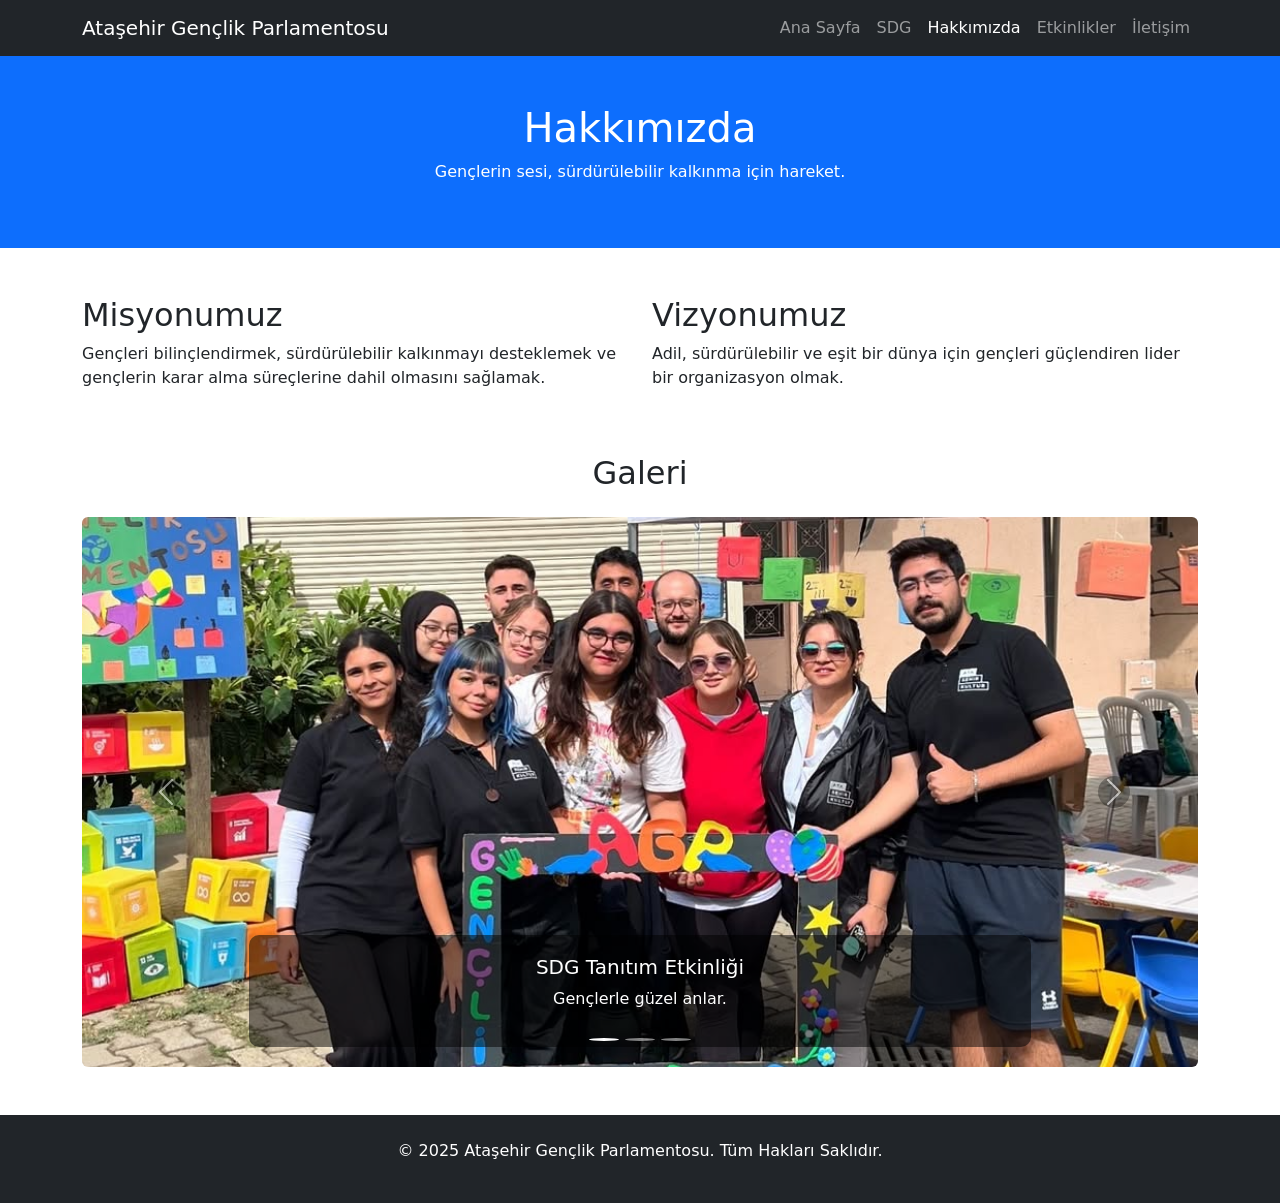
==== about.html @ f74af95c "firs commit" ====
<!DOCTYPE html>
<html lang="tr">
<head>
    <meta charset="UTF-8">
    <meta name="viewport" content="width=device-width, initial-scale=1">
    <title>Hakkımızda - Ataşehir Gençlik Parlamentosu</title>
    <link rel="stylesheet" href="assets/style.css">
    <link rel="stylesheet" href="https://cdn.jsdelivr.net/npm/bootstrap@5.3.0/dist/css/bootstrap.min.css">
</head>
<body>

<!-- Navbar -->
<nav class="navbar navbar-expand-lg navbar-dark bg-dark">
    <div class="container">
        <a class="navbar-brand" href="index.html">Ataşehir Gençlik Parlamentosu</a>
        <button class="navbar-toggler" type="button" data-bs-toggle="collapse" data-bs-target="#navbarNav">
            <span class="navbar-toggler-icon"></span>
        </button>
        <div class="collapse navbar-collapse" id="navbarNav">
            <ul class="navbar-nav ms-auto">
                <li class="nav-item"><a class="nav-link" href="index.html">Ana Sayfa</a></li>
                <li class="nav-item"><a class="nav-link" href="sdg.html">SDG</a></li>
                <li class="nav-item"><a class="nav-link active" href="about.html">Hakkımızda</a></li>
                <li class="nav-item"><a class="nav-link" href="events.html">Etkinlikler</a></li>
                <li class="nav-item"><a class="nav-link" href="contact.html">İletişim</a></li>
            </ul>
        </div>
    </div>
</nav>

<!-- Hakkımızda Başlığı -->
<header class="bg-primary text-white text-center p-5">
    <h1>Hakkımızda</h1>
    <p>Gençlerin sesi, sürdürülebilir kalkınma için hareket.</p>
</header>

<!-- Misyon ve Vizyon -->
<section class="container mt-5">
    <div class="row">
        <div class="col-md-6">
            <h2>Misyonumuz</h2>
            <p>Gençleri bilinçlendirmek, sürdürülebilir kalkınmayı desteklemek ve gençlerin karar alma süreçlerine dahil olmasını sağlamak.</p>
        </div>
        <div class="col-md-6">
            <h2>Vizyonumuz</h2>
            <p>Adil, sürdürülebilir ve eşit bir dünya için gençleri güçlendiren lider bir organizasyon olmak.</p>
        </div>
    </div>
</section>

<!-- Galeri Slider -->
<section class="container mt-5">
    <h2 class="text-center mb-4">Galeri</h2>
    <div id="galleryCarousel" class="carousel slide" data-bs-ride="carousel">
        <div class="carousel-indicators">
            <button type="button" data-bs-target="#galleryCarousel" data-bs-slide-to="0" class="active"></button>
            <button type="button" data-bs-target="#galleryCarousel" data-bs-slide-to="1"></button>
            <button type="button" data-bs-target="#galleryCarousel" data-bs-slide-to="2"></button>
        </div>

        <div class="carousel-inner">
            <div class="carousel-item active">
                <img src="assets/about/about-1.jpg" class="d-block w-100 rounded" alt="Etkinlik 1">
                <div class="carousel-caption d-none d-md-block">
                    <h5>SDG Tanıtım Etkinliği</h5>
                    <p>Gençlerle güzel anlar.</p>
                </div>
            </div>
            <div class="carousel-item">
                <img src="assets/about/about-2.jpg" class="d-block w-100 rounded" alt="Etkinlik 2">
                <div class="carousel-caption d-none d-md-block">
                    <h5>Hayalini Yaz</h5>
                    <p>Hayallerden Ağaç oluşturduk.</p>
                </div>
            </div>
            <div class="carousel-item">
                <img src="assets/about/about-3.jpg" class="d-block w-100 rounded" alt="Etkinlik 3">
                <div class="carousel-caption d-none d-md-block">
                    <h5>Uluslararası Gençlik İlişkileri</h5>
                    <p>Farklı Kültürden Gençlerin Buluştuğu Bir Topluluğuz.</p>
                </div>
            </div>
        </div>

        <button class="carousel-control-prev" type="button" data-bs-target="#galleryCarousel" data-bs-slide="prev">
            <span class="carousel-control-prev-icon"></span>
        </button>
        <button class="carousel-control-next" type="button" data-bs-target="#galleryCarousel" data-bs-slide="next">
            <span class="carousel-control-next-icon"></span>
        </button>
    </div>
</section>

<!-- Footer -->
<footer class="bg-dark text-white text-center py-4 mt-5">
    <p>© 2025 Ataşehir Gençlik Parlamentosu. Tüm Hakları Saklıdır.</p>
</footer>

<script src="https://cdn.jsdelivr.net/npm/bootstrap@5.3.0/dist/js/bootstrap.bundle.min.js"></script>
</body>
</html>
---- assets/style.css ----
/* Hero Bölümü */
/* Hero Bölümü */
.hero {
    background: linear-gradient(rgba(0, 0, 0, 0.5), rgba(0, 0, 0, 0.5)), 
                url('../assets/hero.jpg') center/cover no-repeat;
    height: 600px;
    display: flex;
    align-items: center;
    justify-content: center;
    text-align: center;
    color: white;
    animation: fadeIn 1.5s ease-in-out;
}

.hero-title {
    font-size: 3.5rem;
    animation: slideUp 1.2s ease-out;
}

.hero-subtitle {
    font-size: 1.5rem;
    opacity: 0;
    animation: fadeIn 2s ease-in-out forwards;
}

.hero-btn {
    font-size: 1.2rem;
    padding: 12px 30px;
    border-radius: 50px;
    transition: all 0.3s ease-in-out;
}

.hero-btn:hover {
    background-color: #0056b3;
    transform: scale(1.1);
}

/* Animasyonlar */
@keyframes fadeIn {
    from { opacity: 0; }
    to { opacity: 1; }
}

@keyframes slideUp {
    from { transform: translateY(50px); opacity: 0; }
    to { transform: translateY(0); opacity: 1; }
}

@media (max-width: 768px) {
    .hero {
        height: 400px;
    }
    .hero-title {
        font-size: 2.5rem;
    }
    .hero-subtitle {
        font-size: 1.2rem;
    }
}

/* SDG Kartları */
.sdg-card {
    background: white;
    padding: 20px;
    border-radius: 10px;
    box-shadow: 0px 4px 10px rgba(0, 0, 0, 0.1);
    transition: transform 0.3s ease-in-out, box-shadow 0.3s ease-in-out;
}

.sdg-card:hover {
    transform: translateY(-5px);
    box-shadow: 0px 8px 20px rgba(0, 0, 0, 0.2);
}

.sdg-card img {
    max-height: 150px;
    object-fit: cover;
}

.sdg-card h4 {
    margin-top: 15px;
    font-weight: bold;
}


/* Kart Görselleri */
.img-fluid {
    max-height: 180px;
    object-fit: cover;
    border-radius: 5px;
}

/* Navbar Fix */
.navbar {
    transition: background-color 0.3s ease-in-out;
}

.navbar.scrolled {
    background-color: rgba(0, 0, 0, 0.85) ;
}

/* Etkinlik Kartları */
.event-card {
    background: white;
    padding: 20px;
    border-radius: 10px;
    box-shadow: 0px 4px 10px rgba(0, 0, 0, 0.1);
    transition: all 0.3s ease-in-out;
    text-align: center;
}

.event-card:hover {
    transform: translateY(-5px);
    box-shadow: 0px 8px 20px rgba(0, 0, 0, 0.2);
}


/* Kart Efekti */
.card {
    transition: transform 0.3s ease-in-out, box-shadow 0.3s ease-in-out;
    border-radius: 8px;
    overflow: hidden;
    box-shadow: 0 4px 8px rgba(0, 0, 0, 0.1);
}

.card:hover {
    transform: translateY(-5px);
    box-shadow: 0 8px 16px rgba(0, 0, 0, 0.2);
}


/* Footer */
footer {
    background-color: #222;
    color: #fff;
    padding: 20px 0;
    text-align: center;
}

footer a {
    color: #f8f9fa;
    text-decoration: none;
}

footer a:hover {
    color: #17a2b8;
}

/* İletişim Başlık Bölümü */
.contact-header {
    background: linear-gradient(rgba(0, 0, 0, 0.5), rgba(0, 0, 0, 0.5)),
    url('../assets/contact/contact-hader.jpg') center/cover no-repeat;
    height: 350px;
    display: flex;
    align-items: center;
    justify-content: center;
    text-align: center;
}

/* Buton Hover Efekti */
.btn-primary:hover {
    background-color: #0056b3;
}

/* Google Maps */
.ratio-16x9 iframe {
    border-radius: 10px;
    border: 2px solid #ddd;
}

.container {
    padding-left: 15px;
    padding-right: 15px;
}

/* Galeri Slider */
.carousel-inner img {
    max-height: 550px;
    object-fit: cover;
}

.carousel-caption {
    background: rgba(0, 0, 0, 0.5);
    padding: 10px;
    border-radius: 10px;
}

.carousel-control-prev-icon,
.carousel-control-next-icon {
    background-color: rgba(0, 0, 0, 0.6);
    border-radius: 50%;
    padding: 10px;
}

.carousel-indicators button {
    background-color: #ffffff;
    width: 10px;
    height: 10px;
    border-radius: 50%;
}
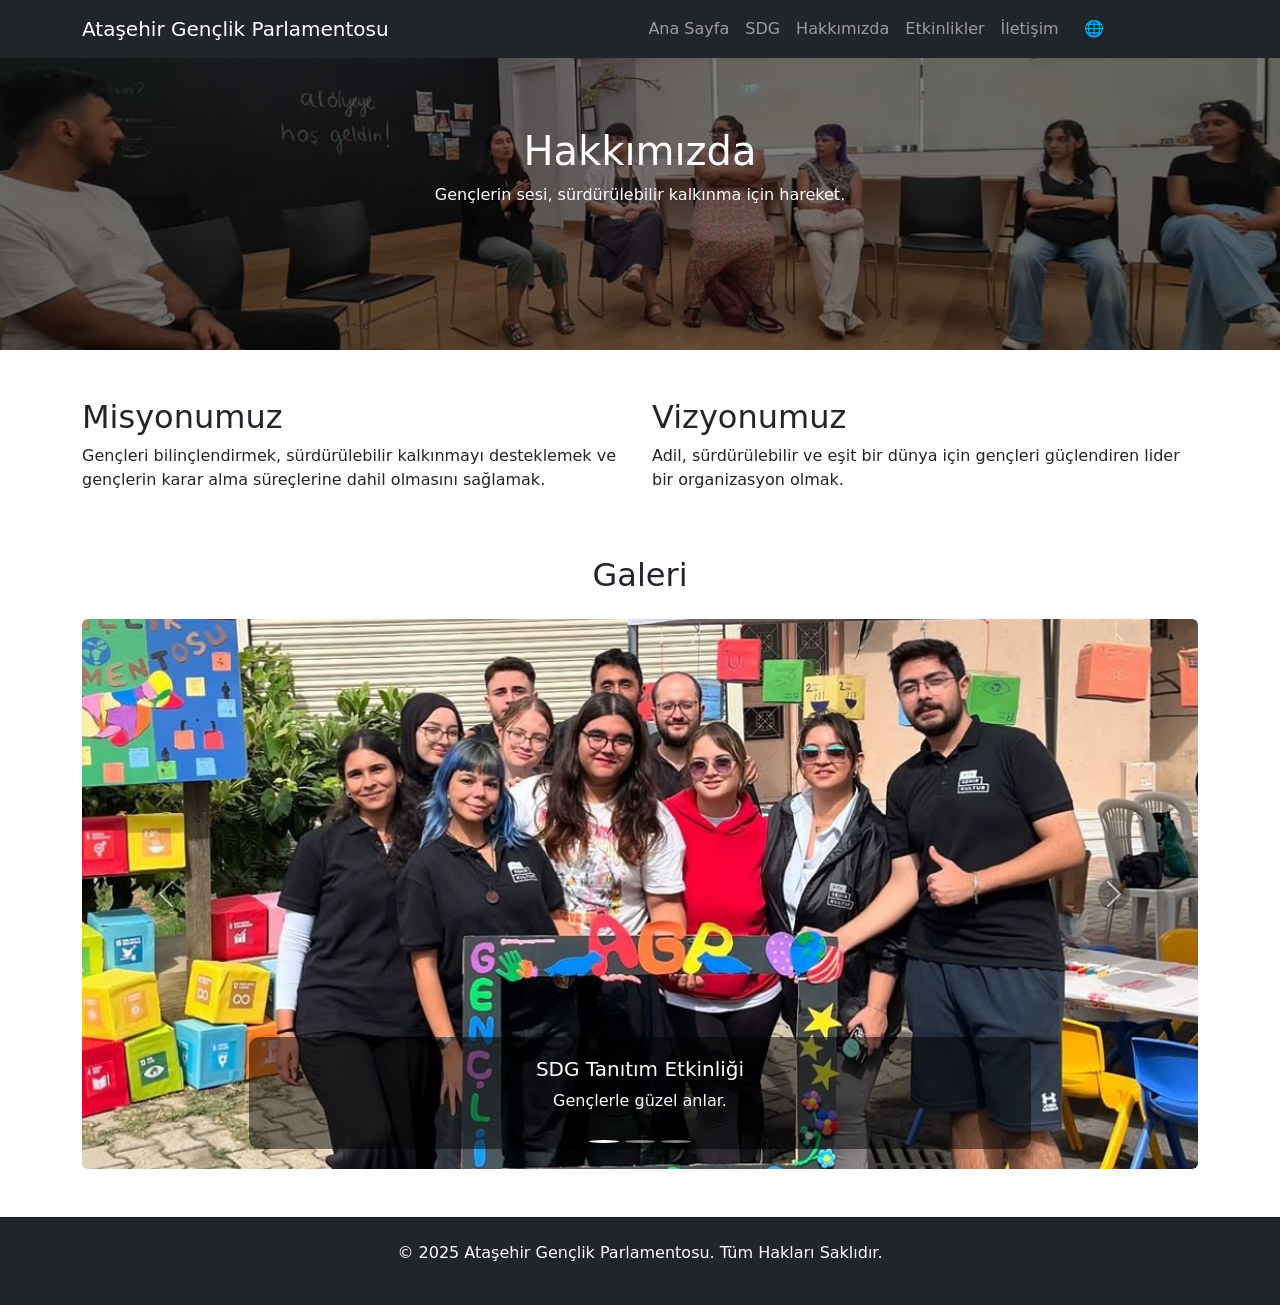
==== commit 50b95346: "header iyileştirmeleri ve dil" ====
--- a/about.html
+++ b/about.html
@@ -10,7 +10,7 @@
 <body>
 
 <!-- Navbar -->
-<nav class="navbar navbar-expand-lg navbar-dark bg-dark">
+<nav class="navbar navbar-expand-lg navbar-dark bg-dark fixed-top">
     <div class="container">
         <a class="navbar-brand" href="index.html">Ataşehir Gençlik Parlamentosu</a>
         <button class="navbar-toggler" type="button" data-bs-toggle="collapse" data-bs-target="#navbarNav">
@@ -18,20 +18,44 @@
         </button>
         <div class="collapse navbar-collapse" id="navbarNav">
             <ul class="navbar-nav ms-auto">
-                <li class="nav-item"><a class="nav-link" href="index.html">Ana Sayfa</a></li>
-                <li class="nav-item"><a class="nav-link" href="sdg.html">SDG</a></li>
-                <li class="nav-item"><a class="nav-link active" href="about.html">Hakkımızda</a></li>
-                <li class="nav-item"><a class="nav-link" href="events.html">Etkinlikler</a></li>
-                <li class="nav-item"><a class="nav-link" href="contact.html">İletişim</a></li>
+                <li class="nav-item"><a class="nav-link" id="nav-home" href="index.html"></a></li>
+                <li class="nav-item"><a class="nav-link" id="nav-sdg" href="sdg.html"></a></li>
+                <li class="nav-item"><a class="nav-link" id="nav-about" href="about.html"></a></li>
+                <li class="nav-item"><a class="nav-link" id="nav-events" href="events.html"></a></li>
+                <li class="nav-item"><a class="nav-link" id="nav-contact" href="contact.html"></a></li>
+            </ul>
+        </div>
+        <div class="dropdown">
+            <button class="btn btn-outline-dark dropdown-toggle px-3 py-2" type="button" id="languageDropdown" data-bs-toggle="dropdown" aria-expanded="false">
+                🌐 Dil Seç
+            </button>
+            <ul class="dropdown-menu dropdown-menu-end">
+                <li>
+                    <a class="dropdown-item d-flex align-items-center gap-2" href="#" data-lang="tr">
+                        <img src="https://flagcdn.com/w40/tr.png" width="20" height="15" alt="Türkçe"> Türkçe
+                    </a>
+                </li>
+                <li>
+                    <a class="dropdown-item d-flex align-items-center gap-2" href="#" data-lang="en">
+                        <img src="https://flagcdn.com/w40/gb.png" width="20" height="15" alt="English"> English
+                    </a>
+                </li>
+                <li>
+                    <a class="dropdown-item d-flex align-items-center gap-2" href="#" data-lang="deu">
+                        <img src="https://flagcdn.com/w40/de.png" width="20" height="15" alt="Deutsch"> Deutsch
+                    </a>
+                </li>
             </ul>
         </div>
     </div>
 </nav>
 
 <!-- Hakkımızda Başlığı -->
-<header class="bg-primary text-white text-center p-5">
-    <h1>Hakkımızda</h1>
+<header class="contact-header text-white text-center">
+    <div class="container">
+    <h1 id="about-title"></h1>
     <p>Gençlerin sesi, sürdürülebilir kalkınma için hareket.</p>
+</div>
 </header>
 
 <!-- Misyon ve Vizyon -->
@@ -97,5 +121,6 @@
 </footer>
 
 <script src="https://cdn.jsdelivr.net/npm/bootstrap@5.3.0/dist/js/bootstrap.bundle.min.js"></script>
+<script src="assets/lang/lang.js"></script>
 </body>
 </html>
--- a/assets/style.css
+++ b/assets/style.css
@@ -157,6 +157,26 @@
     text-align: center;
 }
 
+.sdg-header {
+    background: linear-gradient(rgba(0, 0, 0, 0.5), rgba(0, 0, 0, 0.5)),
+    url('../assets/sdg/sdg-bg.png') center/cover no-repeat;
+    height: 350px;
+    display: flex;
+    align-items: center;
+    justify-content: center;
+    text-align: center;
+}
+
+.events-header {
+    background: linear-gradient(rgba(0, 0, 0, 0.5), rgba(0, 0, 0, 0.5)),
+    url('../assets/about/about-2.jpg') center/cover no-repeat;
+    height: 350px;
+    display: flex;
+    align-items: center;
+    justify-content: center;
+    text-align: center;
+}
+
 /* Buton Hover Efekti */
 .btn-primary:hover {
     background-color: #0056b3;
@@ -198,3 +218,74 @@
     height: 10px;
     border-radius: 50%;
 }
+
+/* Sosyal Medya Butonları */
+.btn-outline-dark {
+    display: inline-flex;
+    align-items: center;
+    gap: 5px;
+    font-size: 14px;
+    font-weight: bold;
+    transition: all 0.3s ease-in-out;
+}
+
+.btn-outline-dark:hover {
+    background-color: #0056b3;
+    color: white;
+    transform: scale(1.05);
+}
+
+/* Yaklaşan Etkinlik Kartları */
+.event-card {
+    background: white;
+    padding: 20px;
+    border-radius: 10px;
+    box-shadow: 0px 4px 10px rgba(0, 0, 0, 0.1);
+    transition: all 0.3s ease-in-out;
+    text-align: center;
+}
+
+.event-card:hover {
+    transform: translateY(-5px);
+    box-shadow: 0px 8px 20px rgba(0, 0, 0, 0.2);
+}
+
+/* Geçmiş Etkinlik Kartları */
+.past-event-card {
+    background: white;
+    border-radius: 10px;
+    overflow: hidden;
+    box-shadow: 0px 4px 10px rgba(0, 0, 0, 0.1);
+    transition: all 0.3s ease-in-out;
+    margin-bottom: 20px;
+}
+
+.past-event-card img {
+    width: 100%;
+    height: 200px;
+    object-fit: cover;
+    border-top-left-radius: 10px;
+    border-top-right-radius: 10px;
+}
+
+.past-event-info {
+    padding: 15px;
+    text-align: center;
+}
+
+.past-event-info h5 {
+    font-size: 18px;
+    font-weight: bold;
+}
+
+.past-event-info p {
+    font-size: 14px;
+    color: #555;
+}
+
+/* Hover Efekti */
+.past-event-card:hover {
+    transform: scale(1.03);
+    box-shadow: 0px 8px 20px rgba(0, 0, 0, 0.2);
+}
+
